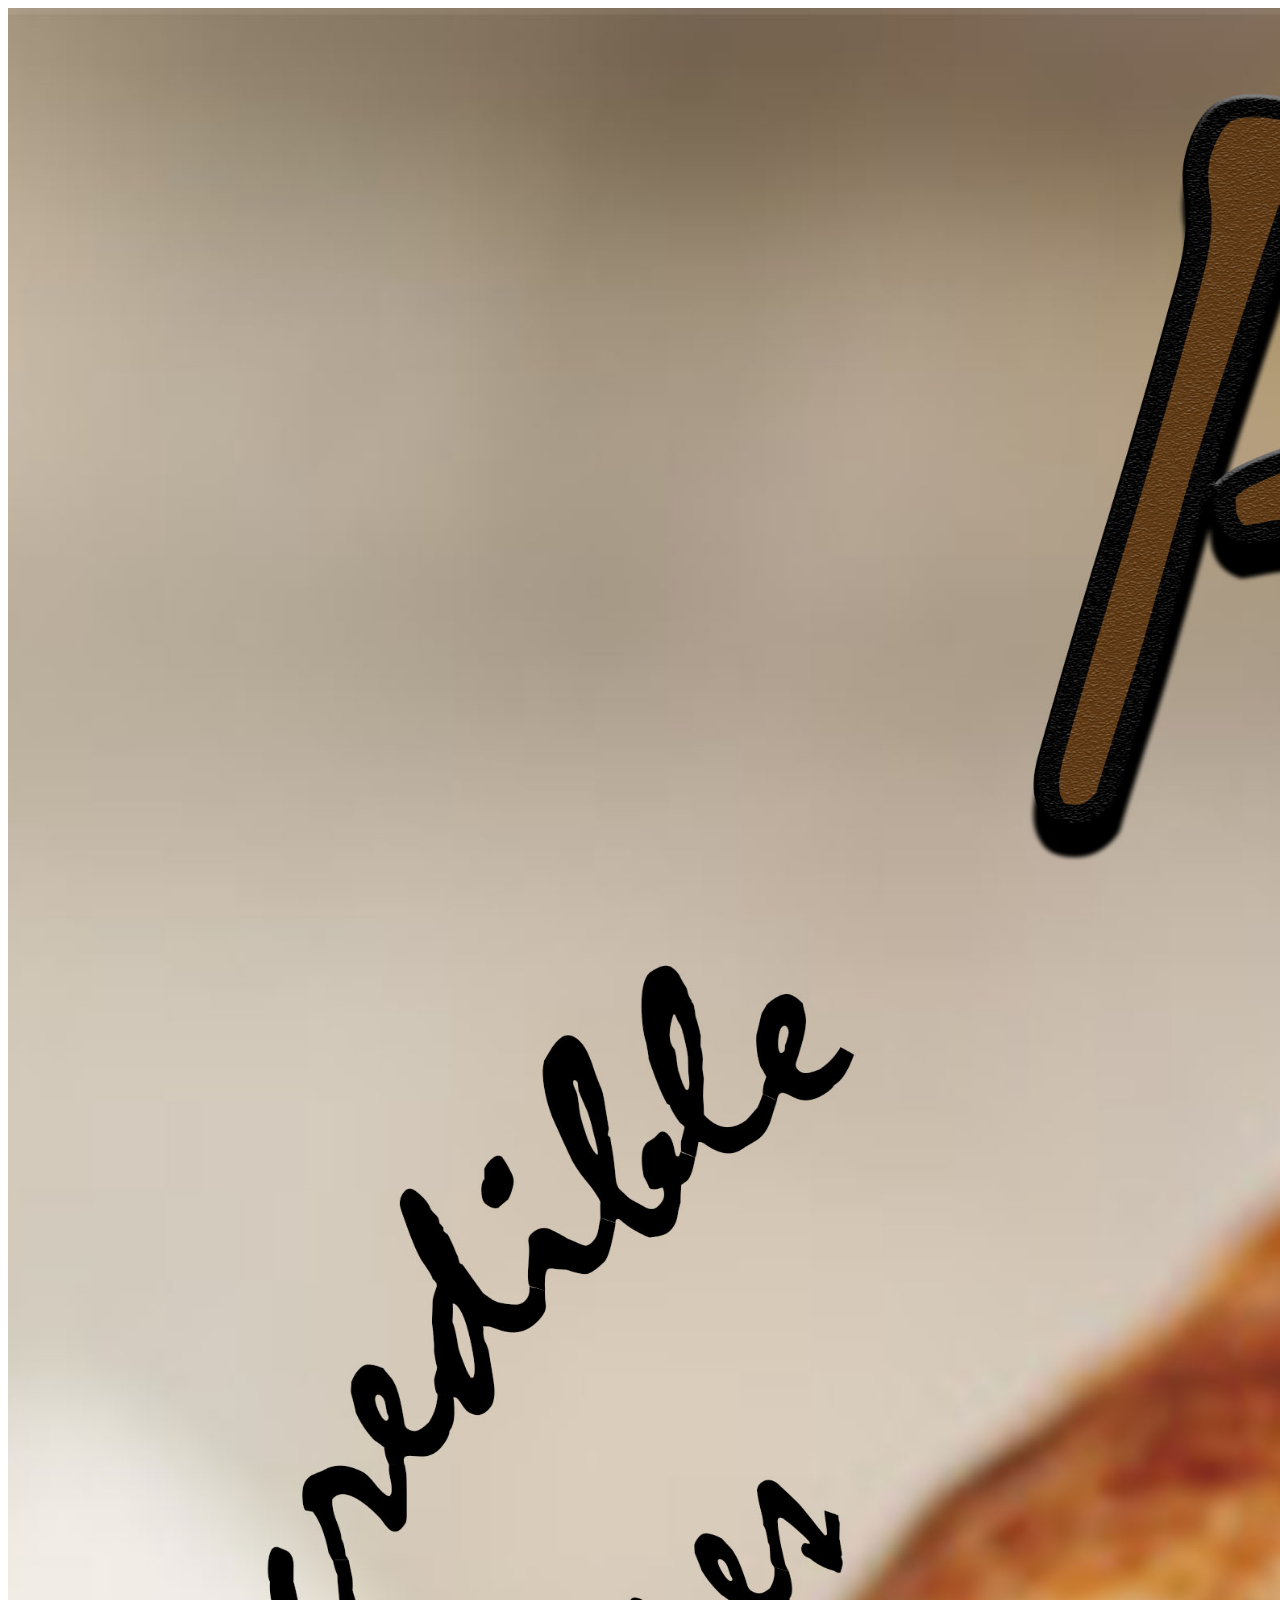
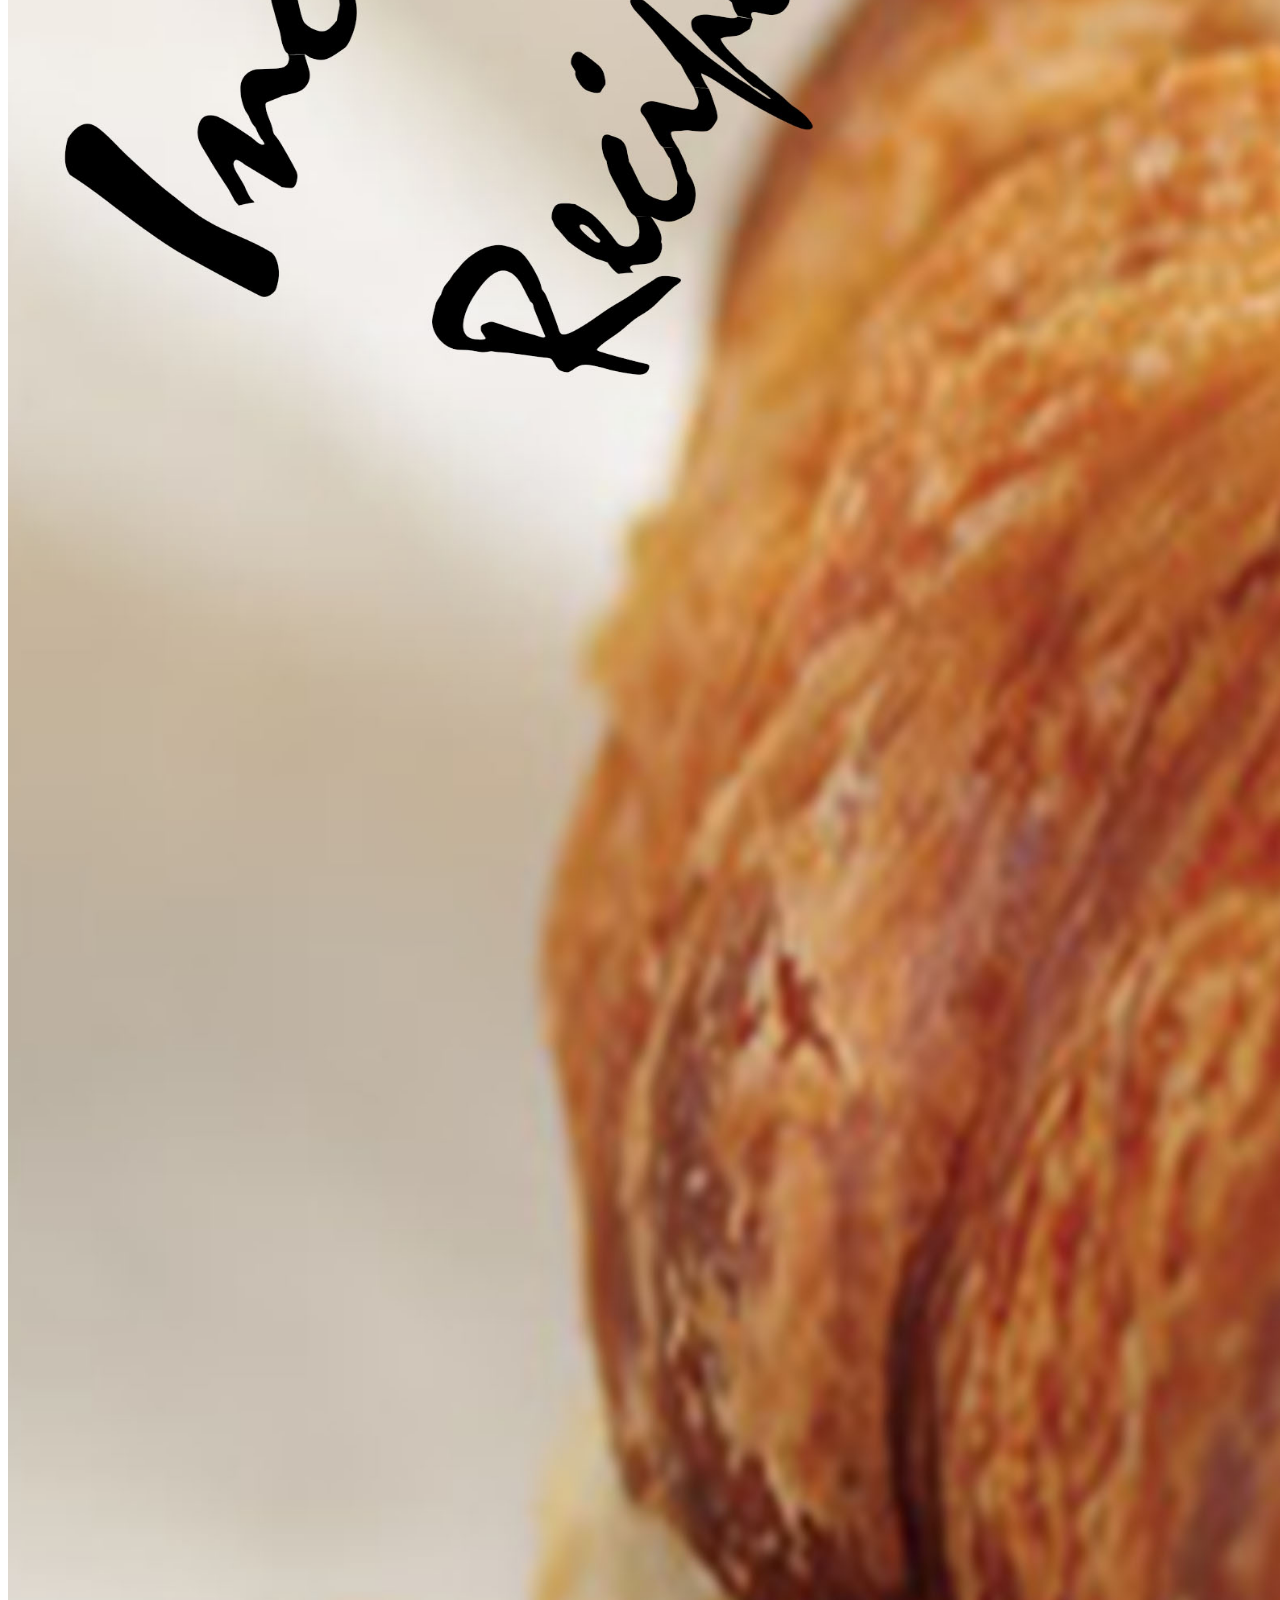
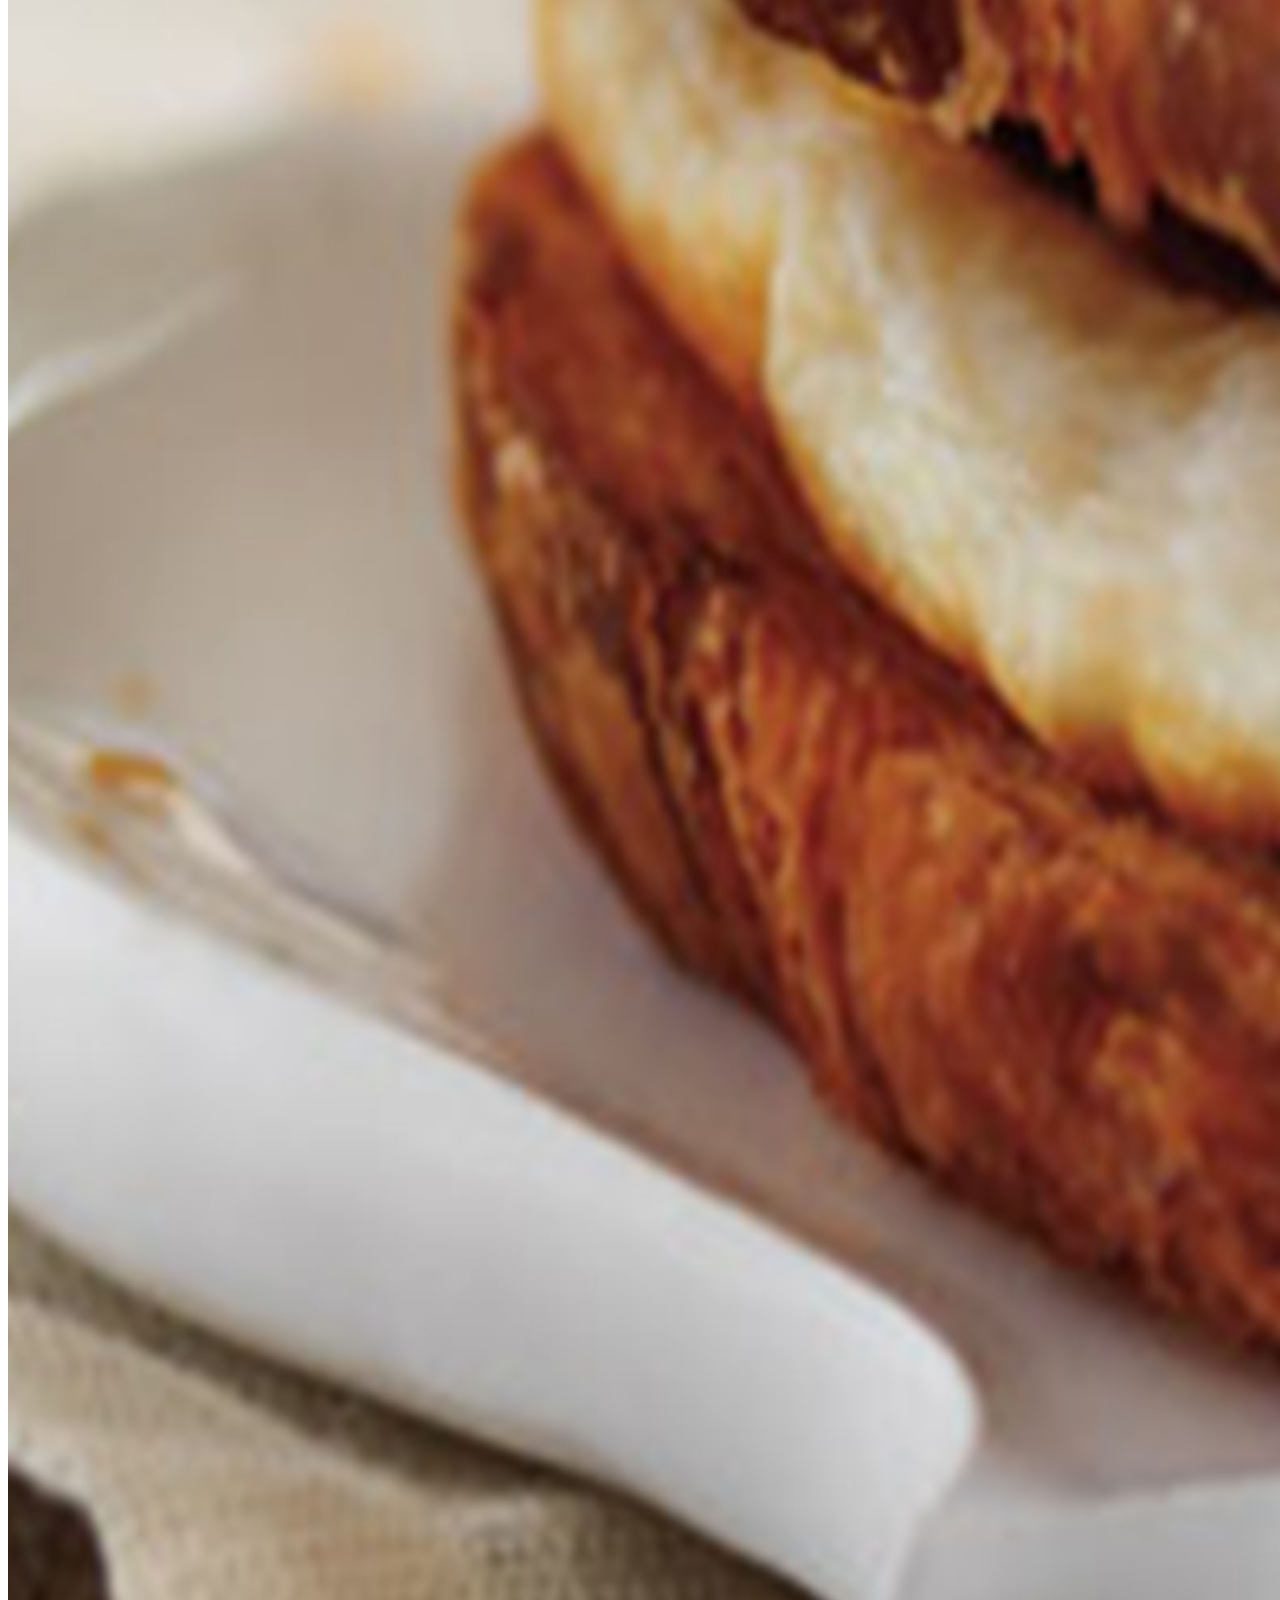
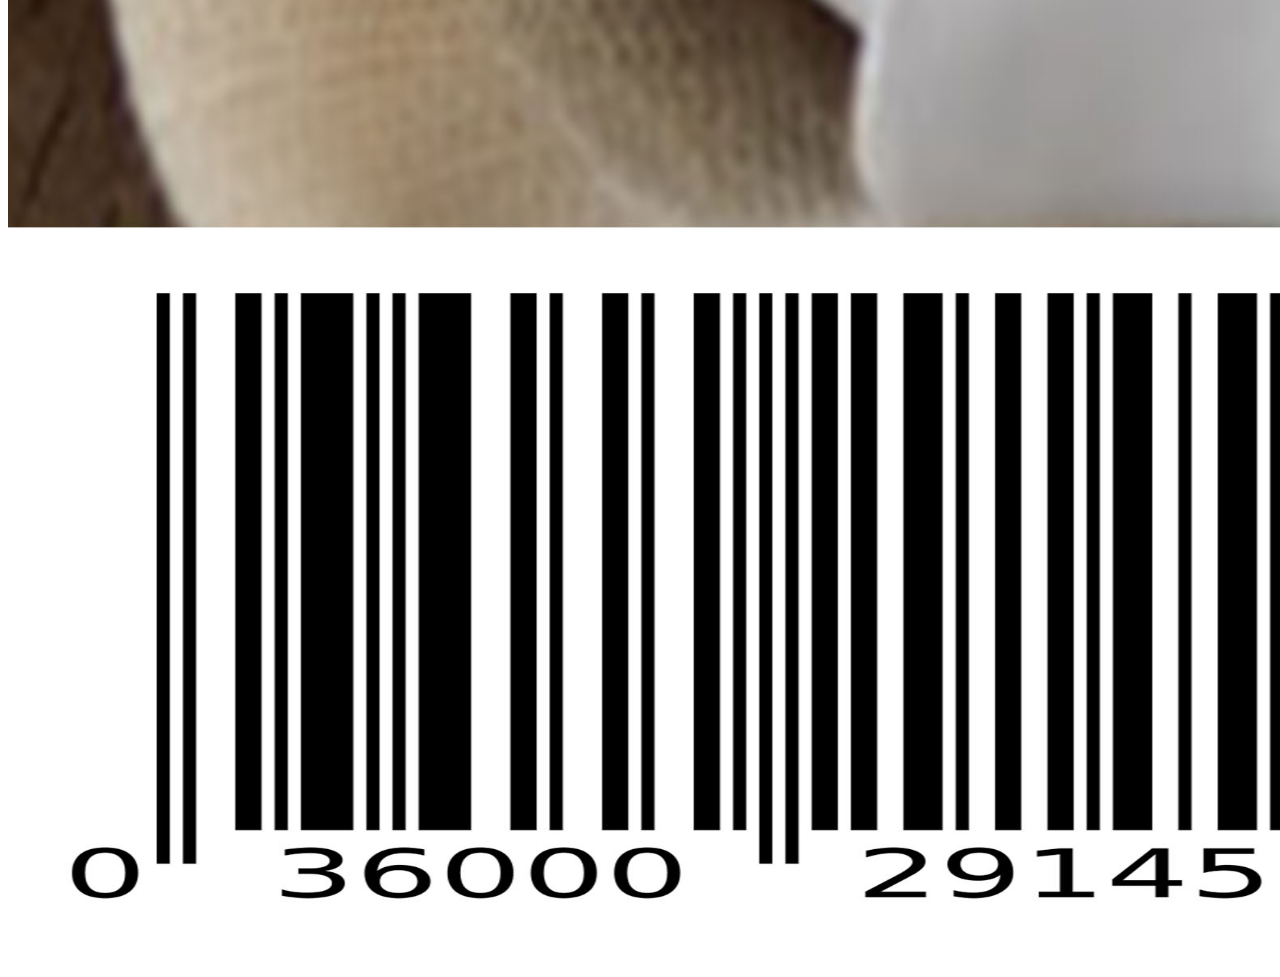
==== index.html @ 3ec59ee4 "Add files via upload" ====
<!doctype html>
<html>
<head>
<meta charset="utf-8">
<title>Untitled Document</title>
</head>

<body>
<img src="assets/Food Magazine.jpg" width="5159" height="5757" alt=""/>
</body>
</html>
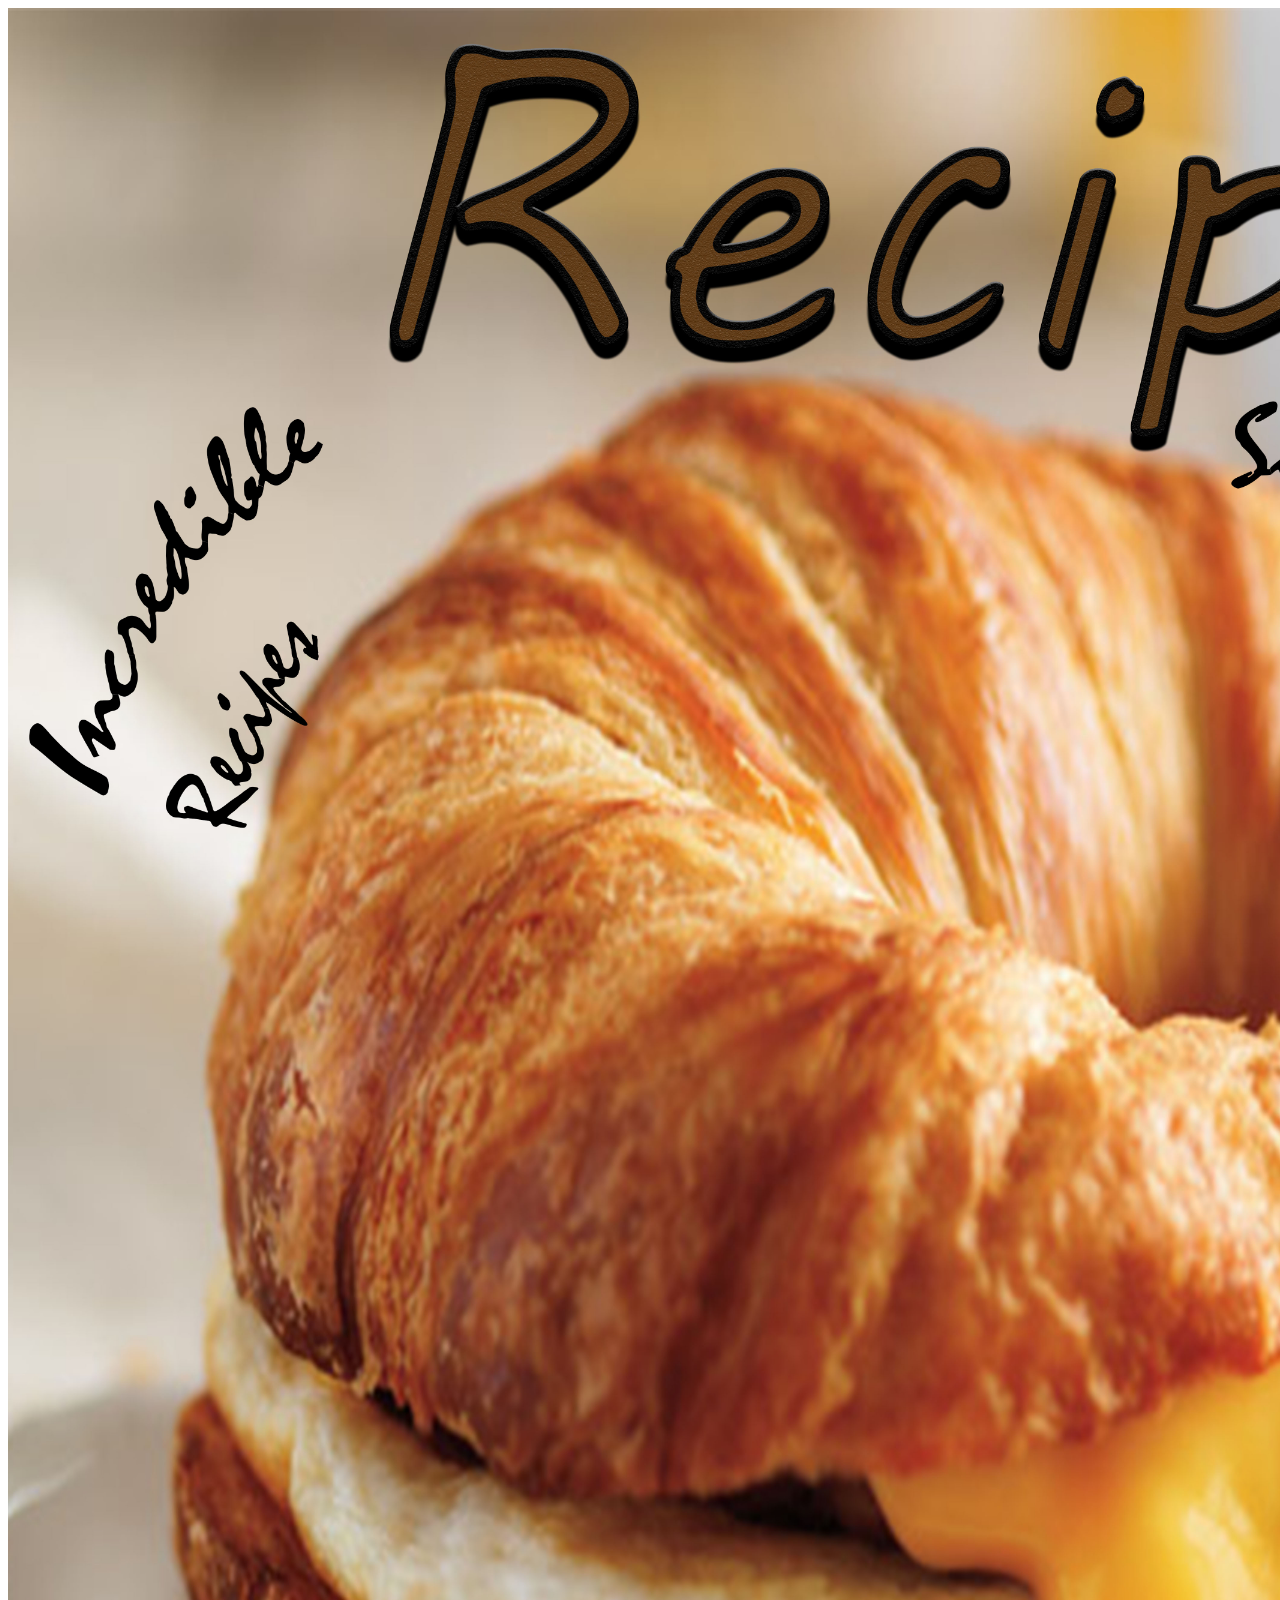
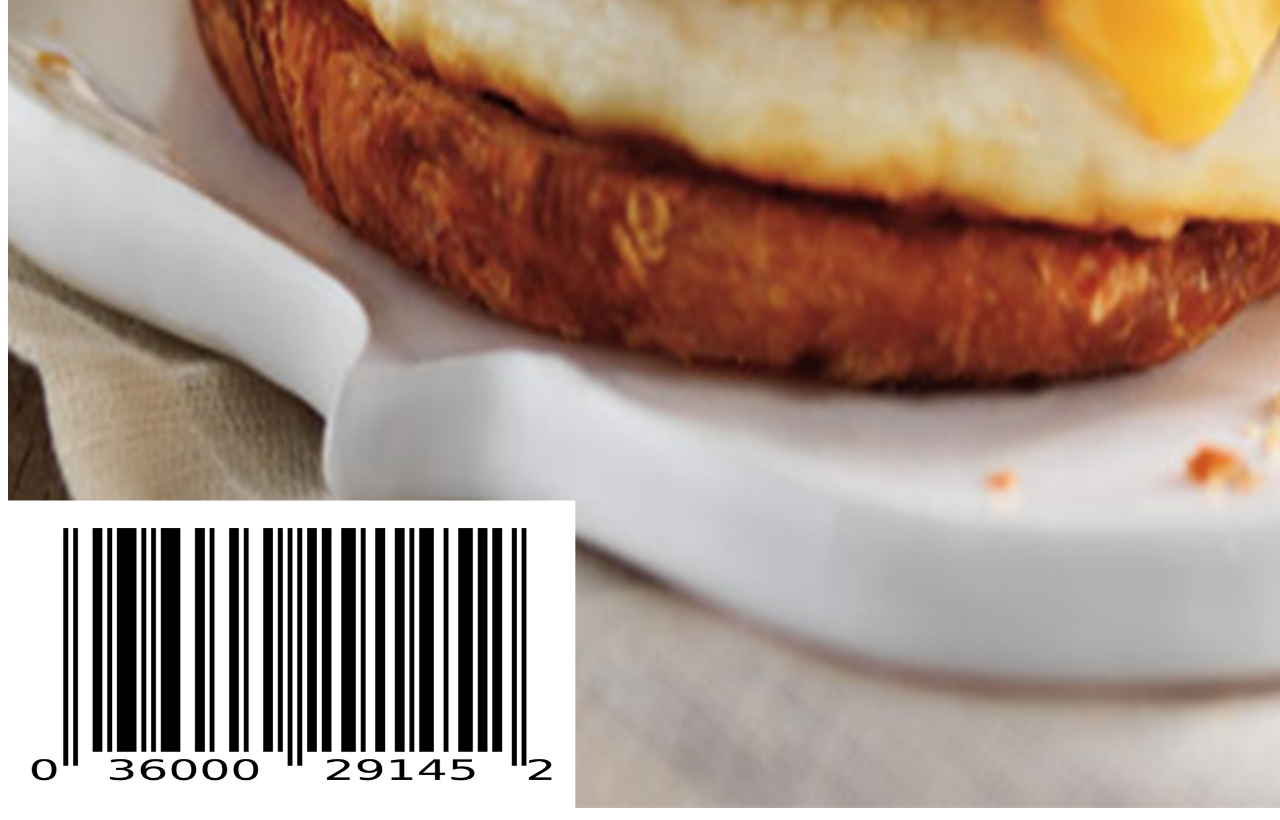
==== commit edc57415: "Update index.html" ====
--- a/index.html
+++ b/index.html
@@ -6,6 +6,6 @@
 </head>
 
 <body>
-<img src="assets/Food Magazine.jpg" width="5159" height="5757" alt=""/>
+<img src="assets/Food Magazine.jpg" width="1920" height="2400" alt=""/>
 </body>
 </html>
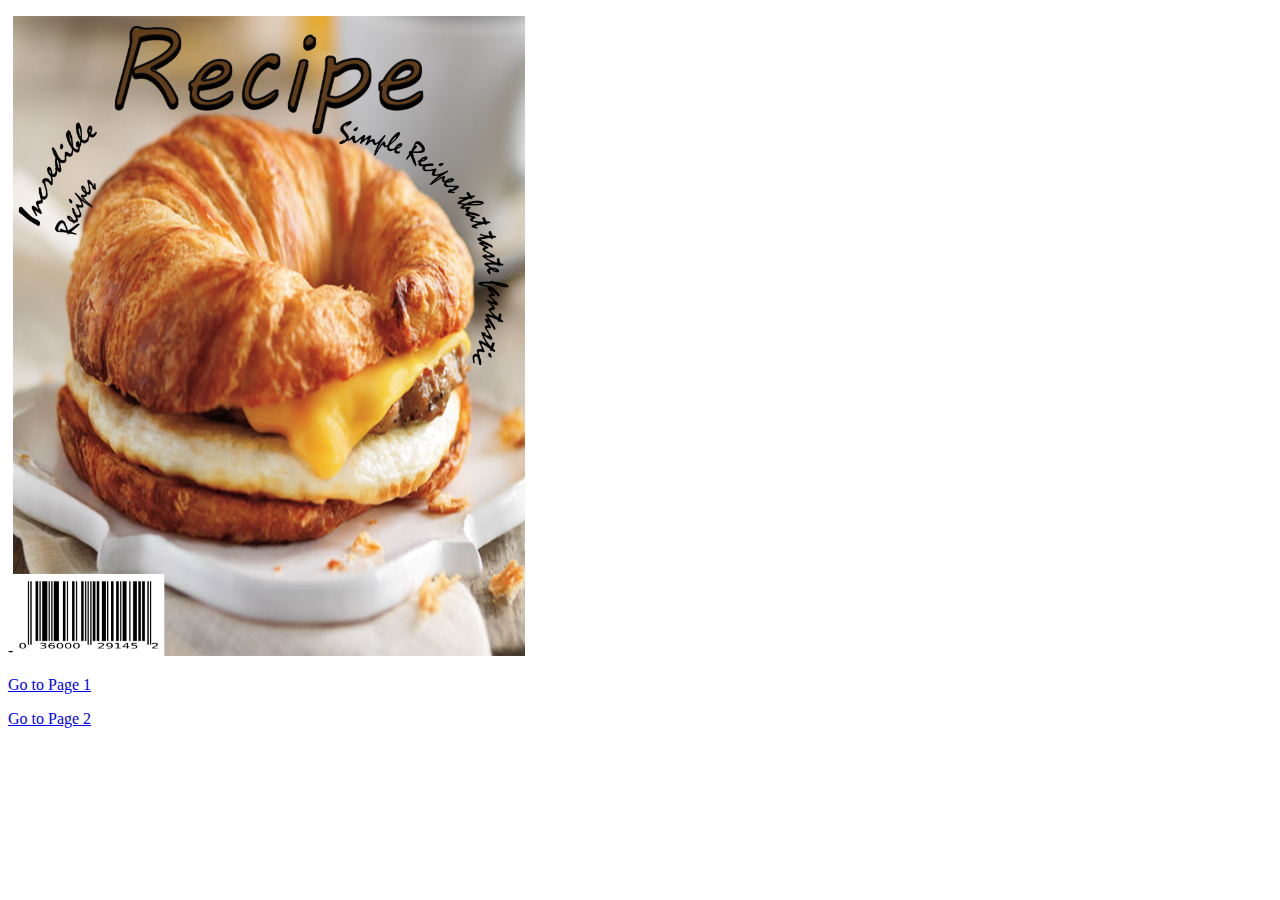
==== commit f75d8a49: "Update index.html" ====
--- a/index.html
+++ b/index.html
@@ -6,6 +6,9 @@
 </head>
 
 <body>
-<img src="assets/Food Magazine.jpg" width="1920" height="2400" alt=""/>
+<p>-<img src="assets/Food Magazine.jpg" width="512" height="640" alt=""/><br>
+</p>
+<p><a href="page1.html">Go to Page 1</a></p>
+<p><a href="page2.html">Go to Page 2</a></p>
 </body>
 </html>
